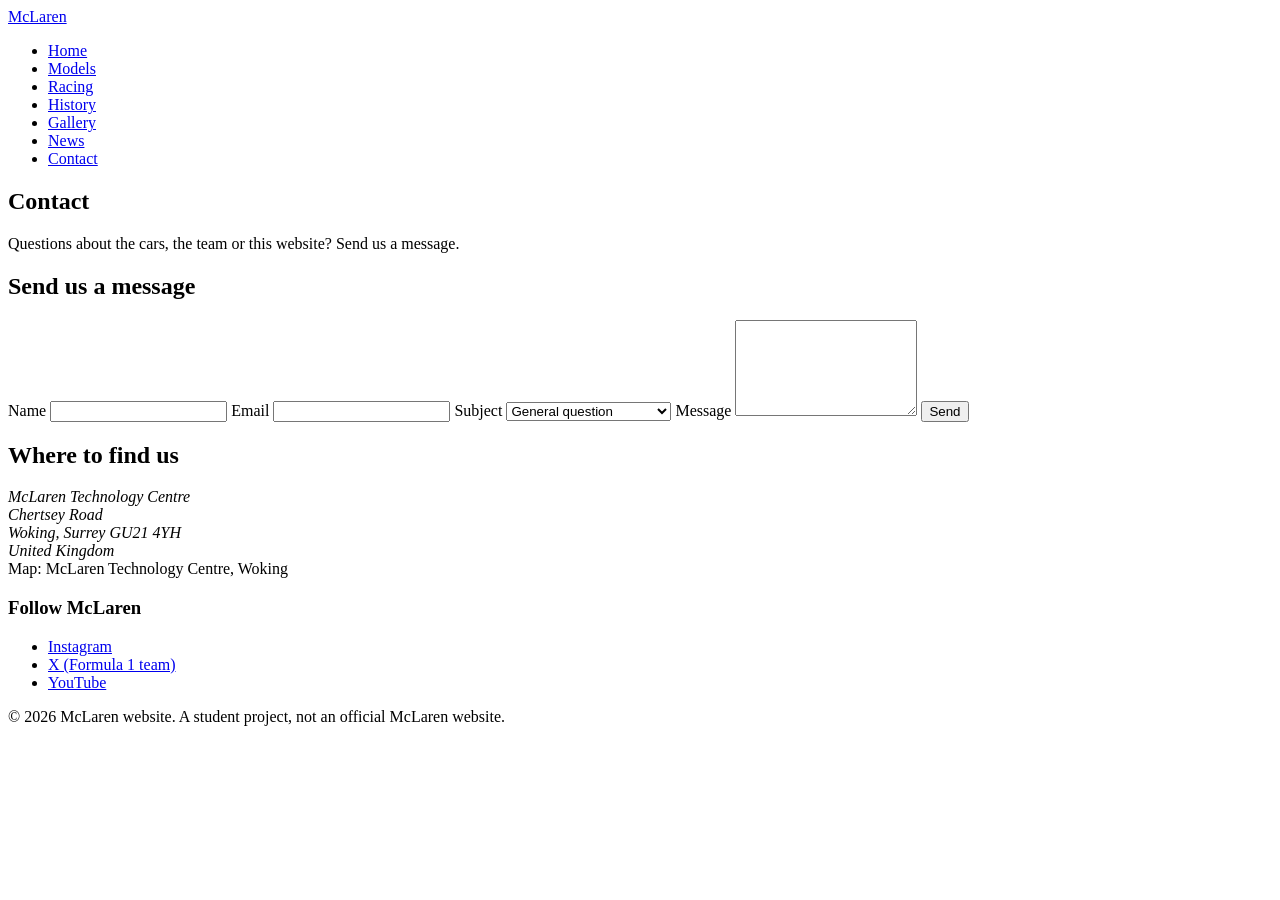
==== contact.html @ ed3c17c0 "finished html" ====
<!DOCTYPE html>
<html lang="en">
<head>
  <meta charset="UTF-8">
  <meta name="viewport" content="width=device-width, initial-scale=1.0">
  <title>McLaren | Contact</title>
  <link rel="stylesheet" href="style.css">
</head>
<body>

  <header class="site-header">
    <a href="index.html" class="logo">McLaren</a>
    <nav class="main-nav">
      <ul>
        <li><a href="index.html">Home</a></li>
        <li><a href="models.html">Models</a></li>
        <li><a href="racing.html">Racing</a></li>
        <li><a href="history.html">History</a></li>
        <li><a href="gallery.html">Gallery</a></li>
        <li><a href="news.html">News</a></li>
        <li><a href="contact.html" aria-current="page">Contact</a></li>
      </ul>
    </nav>
  </header>

  <main>

    <section class="page-intro">
      <h1>Contact</h1>
      <p>Questions about the cars, the team or this website? Send us a message.</p>
    </section>

    <div class="contact-layout">

      <!-- Form -->
      <section class="contact-form">
        <h2>Send us a message</h2>
        <form action="#" method="post">

          <label for="name">Name</label>
          <input type="text" id="name" name="name" required>

          <label for="email">Email</label>
          <input type="email" id="email" name="email" required>

          <label for="subject">Subject</label>
          <select id="subject" name="subject">
            <option value="general">General question</option>
            <option value="sales">Buying a McLaren</option>
            <option value="racing">Racing and the F1 team</option>
          </select>

          <label for="message">Message</label>
          <textarea id="message" name="message" rows="6" required></textarea>

          <button type="submit" class="btn btn-primary">Send</button>
        </form>
      </section>

      <!-- Info -->
      <section class="contact-info">
        <h2>Where to find us</h2>

        <address>
          McLaren Technology Centre<br>
          Chertsey Road<br>
          Woking, Surrey GU21 4YH<br>
          United Kingdom
        </address>

        <!-- PICTURE or MAP: embed a map of the McLaren Technology Centre -->
        <div class="placeholder map">Map: McLaren Technology Centre, Woking</div>

        <h3>Follow McLaren</h3>
        <ul class="social-links">
          <li><a href="https://www.instagram.com/mclaren/">Instagram</a></li>
          <li><a href="https://x.com/McLarenF1">X (Formula 1 team)</a></li>
          <li><a href="https://www.youtube.com/@McLaren">YouTube</a></li>
        </ul>
      </section>

    </div>

  </main>

  <footer class="site-footer">
    <p>&copy; 2026 McLaren website. A student project, not an official McLaren website.</p>
  </footer>

</body>
</html>
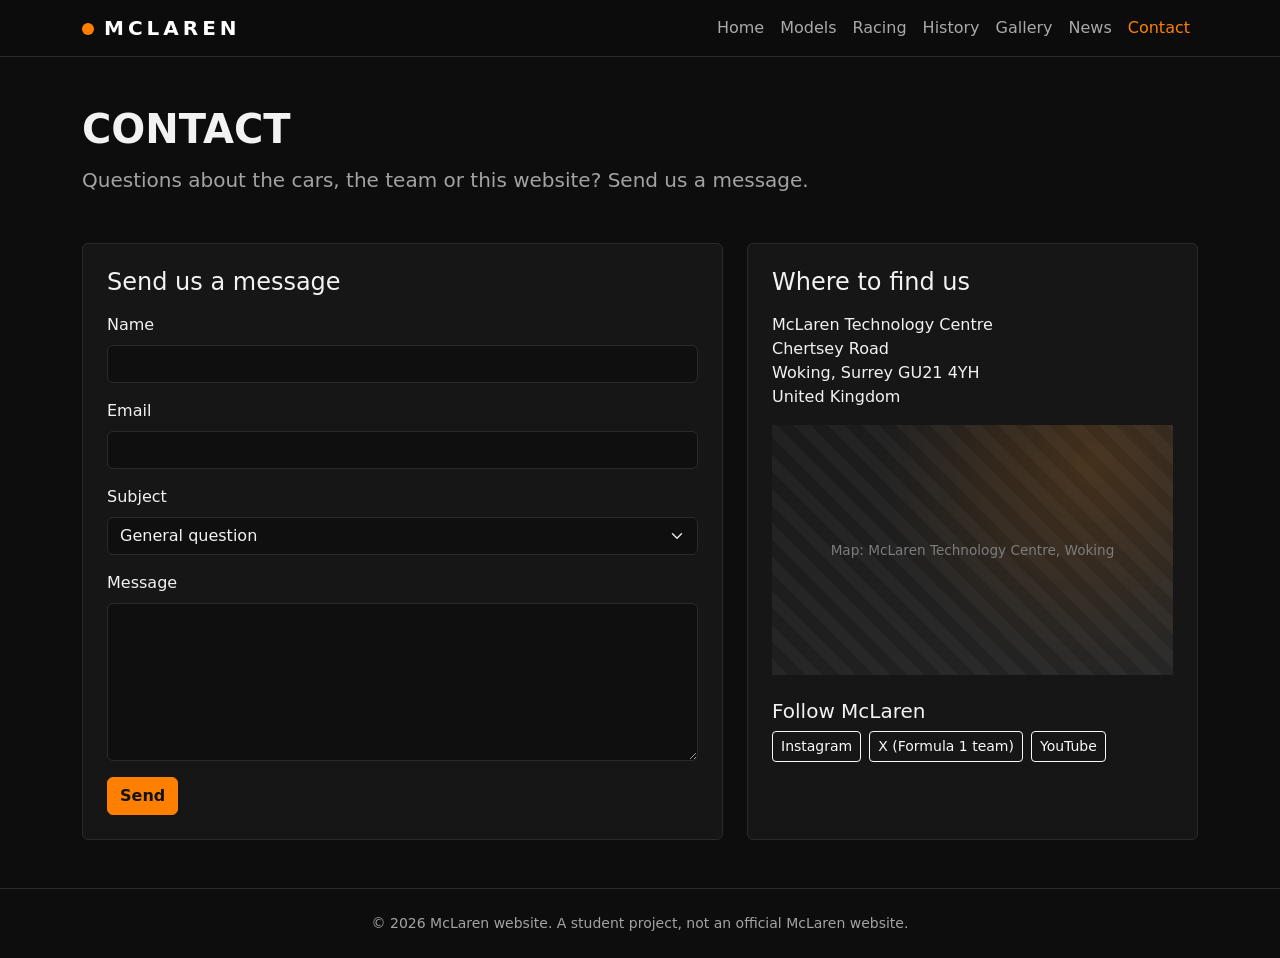
==== commit a5741d8a: "added css/bootstrap" ====
--- a/contact.html
+++ b/contact.html
@@ -1,91 +1,102 @@
 <!DOCTYPE html>
-<html lang="en">
+<html lang="en" data-bs-theme="dark">
 <head>
   <meta charset="UTF-8">
   <meta name="viewport" content="width=device-width, initial-scale=1.0">
   <title>McLaren | Contact</title>
+  <link rel="stylesheet" href="https://cdn.jsdelivr.net/npm/bootstrap@5.3.3/dist/css/bootstrap.min.css">
   <link rel="stylesheet" href="style.css">
 </head>
 <body>
 
-  <header class="site-header">
-    <a href="index.html" class="logo">McLaren</a>
-    <nav class="main-nav">
-      <ul>
-        <li><a href="index.html">Home</a></li>
-        <li><a href="models.html">Models</a></li>
-        <li><a href="racing.html">Racing</a></li>
-        <li><a href="history.html">History</a></li>
-        <li><a href="gallery.html">Gallery</a></li>
-        <li><a href="news.html">News</a></li>
-        <li><a href="contact.html" aria-current="page">Contact</a></li>
-      </ul>
-    </nav>
-  </header>
+  <nav class="navbar navbar-expand-md sticky-top border-bottom">
+    <div class="container">
+      <a class="navbar-brand" href="index.html">McLaren</a>
+      <button class="navbar-toggler" type="button" data-bs-toggle="collapse" data-bs-target="#menu" aria-controls="menu" aria-expanded="false" aria-label="Toggle navigation">
+        <span class="navbar-toggler-icon"></span>
+      </button>
+      <div class="collapse navbar-collapse" id="menu">
+        <ul class="navbar-nav ms-auto">
+          <li class="nav-item"><a class="nav-link" href="index.html">Home</a></li>
+          <li class="nav-item"><a class="nav-link" href="models.html">Models</a></li>
+          <li class="nav-item"><a class="nav-link" href="racing.html">Racing</a></li>
+          <li class="nav-item"><a class="nav-link" href="history.html">History</a></li>
+          <li class="nav-item"><a class="nav-link" href="gallery.html">Gallery</a></li>
+          <li class="nav-item"><a class="nav-link" href="news.html">News</a></li>
+          <li class="nav-item"><a class="nav-link active" aria-current="page" href="contact.html">Contact</a></li>
+        </ul>
+      </div>
+    </div>
+  </nav>
 
-  <main>
-
-    <section class="page-intro">
+  <main class="container py-5">
+    <div class="mb-5">
       <h1>Contact</h1>
-      <p>Questions about the cars, the team or this website? Send us a message.</p>
-    </section>
-
-    <div class="contact-layout">
+      <p class="lead text-secondary">Questions about the cars, the team or this website? Send us a message.</p>
+    </div>
+    <div class="row g-4">
 
       <!-- Form -->
-      <section class="contact-form">
-        <h2>Send us a message</h2>
-        <form action="#" method="post">
-
-          <label for="name">Name</label>
-          <input type="text" id="name" name="name" required>
-
-          <label for="email">Email</label>
-          <input type="email" id="email" name="email" required>
-
-          <label for="subject">Subject</label>
-          <select id="subject" name="subject">
-            <option value="general">General question</option>
-            <option value="sales">Buying a McLaren</option>
-            <option value="racing">Racing and the F1 team</option>
-          </select>
-
-          <label for="message">Message</label>
-          <textarea id="message" name="message" rows="6" required></textarea>
-
-          <button type="submit" class="btn btn-primary">Send</button>
-        </form>
+      <section class="col-lg-7">
+        <div class="card p-4 h-100">
+          <h2 class="h4 mb-3">Send us a message</h2>
+          <form action="#" method="post">
+            <div class="mb-3">
+              <label for="name" class="form-label">Name</label>
+              <input type="text" class="form-control" id="name" name="name" required>
+            </div>
+            <div class="mb-3">
+              <label for="email" class="form-label">Email</label>
+              <input type="email" class="form-control" id="email" name="email" required>
+            </div>
+            <div class="mb-3">
+              <label for="subject" class="form-label">Subject</label>
+              <select class="form-select" id="subject" name="subject">
+                <option value="general">General question</option>
+                <option value="sales">Buying a McLaren</option>
+                <option value="racing">Racing and the F1 team</option>
+              </select>
+            </div>
+            <div class="mb-3">
+              <label for="message" class="form-label">Message</label>
+              <textarea class="form-control" id="message" name="message" rows="6" required></textarea>
+            </div>
+            <button type="submit" class="btn btn-primary">Send</button>
+          </form>
+        </div>
       </section>
 
       <!-- Info -->
-      <section class="contact-info">
-        <h2>Where to find us</h2>
+      <section class="col-lg-5">
+        <div class="card p-4 h-100">
+          <h2 class="h4 mb-3">Where to find us</h2>
+          <address>
+            McLaren Technology Centre<br>
+            Chertsey Road<br>
+            Woking, Surrey GU21 4YH<br>
+            United Kingdom
+          </address>
 
-        <address>
-          McLaren Technology Centre<br>
-          Chertsey Road<br>
-          Woking, Surrey GU21 4YH<br>
-          United Kingdom
-        </address>
+          <!-- PICTURE or MAP: embed a map of the McLaren Technology Centre -->
+          <div class="img-placeholder mb-4">Map: McLaren Technology Centre, Woking</div>
 
-        <!-- PICTURE or MAP: embed a map of the McLaren Technology Centre -->
-        <div class="placeholder map">Map: McLaren Technology Centre, Woking</div>
-
-        <h3>Follow McLaren</h3>
-        <ul class="social-links">
-          <li><a href="https://www.instagram.com/mclaren/">Instagram</a></li>
-          <li><a href="https://x.com/McLarenF1">X (Formula 1 team)</a></li>
-          <li><a href="https://www.youtube.com/@McLaren">YouTube</a></li>
-        </ul>
+          <h3 class="h5">Follow McLaren</h3>
+          <div class="d-flex flex-wrap gap-2">
+            <a href="https://www.instagram.com/mclaren/" class="btn btn-sm btn-outline-light">Instagram</a>
+            <a href="https://x.com/McLarenF1" class="btn btn-sm btn-outline-light">X (Formula 1 team)</a>
+            <a href="https://www.youtube.com/@McLaren" class="btn btn-sm btn-outline-light">YouTube</a>
+          </div>
+        </div>
       </section>
 
     </div>
 
   </main>
 
-  <footer class="site-footer">
-    <p>&copy; 2026 McLaren website. A student project, not an official McLaren website.</p>
+  <footer class="border-top py-4 text-center text-secondary small">
+    <div class="container">&copy; 2026 McLaren website. A student project, not an official McLaren website.</div>
   </footer>
 
+  <script src="https://cdn.jsdelivr.net/npm/bootstrap@5.3.3/dist/js/bootstrap.bundle.min.js"></script>
 </body>
 </html>
--- a/style.css
+++ b/style.css
@@ -0,0 +1,208 @@
+/* ==========================================================
+   McLaren website: small stylesheet on top of Bootstrap 5.
+   Bootstrap does the layout. This file only adds the dark
+   theme colours, the papaya-orange accent and a few extras.
+   ========================================================== */
+
+/* ---------- Colours ---------- */
+:root {
+  --papaya: #ff8000;
+  --papaya-dark: #e06f00;
+}
+
+[data-bs-theme="dark"] {
+  --bs-body-bg: #0d0d0d;
+  --bs-body-color: #f2f2f2;
+  --bs-secondary-color: #a3a3a3;
+  --bs-border-color: #2a2a2a;
+  --bs-link-color: var(--papaya);
+  --bs-link-hover-color: #ffa040;
+  --bs-link-color-rgb: 255, 128, 0;
+  --bs-link-hover-color-rgb: 255, 160, 64;
+}
+
+/* ---------- Text ---------- */
+h1,
+.display-3 {
+  font-weight: 800;
+  text-transform: uppercase;
+}
+
+h1 {
+  margin-bottom: 0.75rem;
+}
+
+/* Bootstrap's grey text is too dark on this background */
+.text-secondary {
+  color: var(--bs-secondary-color) !important;
+}
+
+h2, h3 {
+  font-weight: 700;
+}
+
+/* ---------- Navigation ---------- */
+.navbar {
+  background: rgba(13, 13, 13, 0.9);
+  backdrop-filter: blur(10px);
+}
+
+.navbar-brand {
+  font-weight: 800;
+  letter-spacing: 0.2em;
+  text-transform: uppercase;
+}
+
+.navbar-brand::before {
+  content: "";
+  display: inline-block;
+  width: 12px;
+  height: 12px;
+  margin-right: 10px;
+  border-radius: 50%;
+  background: var(--papaya);
+}
+
+.nav-link.active {
+  color: var(--papaya) !important;
+}
+
+/* ---------- Buttons: Bootstrap's primary becomes papaya ---------- */
+.btn-primary {
+  --bs-btn-color: #111;
+  --bs-btn-bg: var(--papaya);
+  --bs-btn-border-color: var(--papaya);
+  --bs-btn-hover-color: #111;
+  --bs-btn-hover-bg: var(--papaya-dark);
+  --bs-btn-hover-border-color: var(--papaya-dark);
+  --bs-btn-active-color: #111;
+  --bs-btn-active-bg: var(--papaya-dark);
+  --bs-btn-active-border-color: var(--papaya-dark);
+  font-weight: 600;
+}
+
+.btn-outline-light:hover {
+  --bs-btn-hover-bg: var(--papaya);
+  --bs-btn-hover-border-color: var(--papaya);
+  --bs-btn-hover-color: #111;
+}
+
+.btn-outline-secondary {
+  --bs-btn-hover-bg: var(--papaya);
+  --bs-btn-hover-border-color: var(--papaya);
+  --bs-btn-hover-color: #111;
+}
+
+/* ---------- Cards, badges, form fields ---------- */
+.card {
+  --bs-card-bg: #161616;
+  --bs-card-border-color: #2a2a2a;
+  --bs-card-cap-bg: #161616;
+}
+
+.badge-papaya {
+  background: rgba(255, 128, 0, 0.15);
+  color: var(--papaya);
+  text-transform: uppercase;
+  letter-spacing: 0.08em;
+}
+
+.form-control,
+.form-select {
+  background-color: #0f0f0f;
+}
+
+.form-control:focus,
+.form-select:focus {
+  border-color: var(--papaya);
+  box-shadow: 0 0 0 0.25rem rgba(255, 128, 0, 0.25);
+}
+
+/* ---------- Home: hero ---------- */
+.hero {
+  min-height: 75vh;
+  background:
+    radial-gradient(ellipse at 75% 30%, rgba(255, 128, 0, 0.4), transparent 60%),
+    linear-gradient(160deg, #1d1d1d, #0d0d0d);
+  /* Once you have a hero photo, use this instead:
+  background:
+    linear-gradient(to top, rgba(13, 13, 13, 0.95), rgba(13, 13, 13, 0.3)),
+    url("images/hero.jpg") center / cover; */
+}
+
+/* ---------- Pictures ----------
+   .img-placeholder is the grey box shown until you add real pictures.
+   Replace a box with <img src="images/x.jpg" alt="..." class="img-fluid rounded">. */
+.img-placeholder {
+  display: flex;
+  align-items: center;
+  justify-content: center;
+  aspect-ratio: 16 / 10;
+  padding: 1rem;
+  border-radius: 0.5rem;
+  text-align: center;
+  font-size: 0.85rem;
+  color: #7d7d7d;
+  background:
+    radial-gradient(circle at 80% 15%, rgba(255, 128, 0, 0.16), transparent 55%),
+    repeating-linear-gradient(45deg, rgba(255, 255, 255, 0.03) 0 12px, transparent 12px 24px),
+    linear-gradient(135deg, #1a1a1a, #262626);
+}
+
+.card > .img-placeholder {
+  border-radius: 0;
+}
+
+.img-placeholder.wide { aspect-ratio: 16 / 9; }
+.img-placeholder.tall { aspect-ratio: 3 / 4; }
+.img-placeholder.square { aspect-ratio: 1; }
+.img-placeholder.fill { aspect-ratio: auto; height: 100%; min-height: 200px; border-radius: 0; }
+
+/* ---------- Racing ---------- */
+.nat {
+  color: var(--papaya);
+  font-size: 0.78rem;
+  font-weight: 700;
+  letter-spacing: 0.1em;
+  text-transform: uppercase;
+}
+
+.mclaren-row {
+  --bs-table-bg: rgba(255, 128, 0, 0.16);
+  --bs-table-color: #fff;
+}
+
+/* Standings table: narrow position column */
+.table th:first-child,
+.table td:first-child {
+  width: 5rem;
+}
+
+/* ---------- History: timeline ---------- */
+.timeline {
+  position: relative;
+  margin: 0;
+  padding-left: 2rem;
+  border-left: 2px solid var(--bs-border-color);
+}
+
+.timeline li {
+  position: relative;
+  padding-bottom: 1.5rem;
+}
+
+.timeline li::before {
+  content: "";
+  position: absolute;
+  top: 0.4rem;
+  left: calc(-2rem - 7px);
+  width: 12px;
+  height: 12px;
+  border-radius: 50%;
+  background: var(--papaya);
+  box-shadow: 0 0 0 4px var(--bs-body-bg);
+}
+
+.timeline h3 {
+  color: var(--papaya);
+}
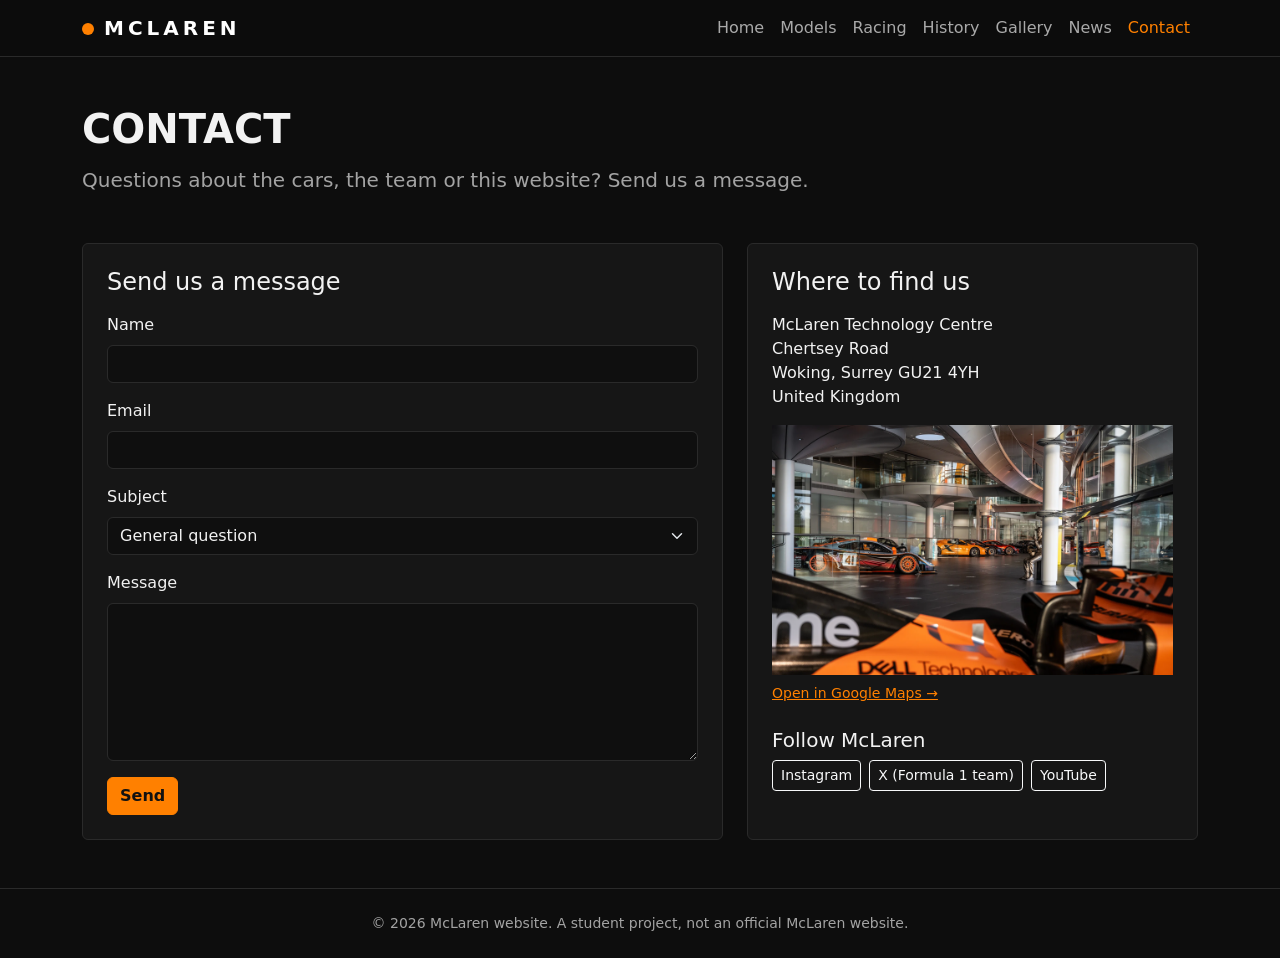
==== commit d0ee44f8: "Place pictures across all pages and polish carousel - Replace placeholders with real images on home," ====
--- a/contact.html
+++ b/contact.html
@@ -77,8 +77,8 @@
             United Kingdom
           </address>
 
-          <!-- PICTURE or MAP: embed a map of the McLaren Technology Centre -->
-          <div class="img-placeholder mb-4">Map: McLaren Technology Centre, Woking</div>
+          <img src="pictures/McLaren%20Technology%20Centre.jpg" class="pic mb-2" alt="Inside the McLaren Technology Centre in Woking" loading="lazy">
+          <p class="small mb-4"><a href="https://www.google.com/maps/search/?api=1&amp;query=McLaren+Technology+Centre+Woking" target="_blank" rel="noopener">Open in Google Maps &rarr;</a></p>
 
           <h3 class="h5">Follow McLaren</h3>
           <div class="d-flex flex-wrap gap-2">
--- a/style.css
+++ b/style.css
@@ -124,10 +124,14 @@
   background:
     radial-gradient(ellipse at 75% 30%, rgba(255, 128, 0, 0.4), transparent 60%),
     linear-gradient(160deg, #1d1d1d, #0d0d0d);
-  /* Once you have a hero photo, use this instead:
   background:
-    linear-gradient(to top, rgba(13, 13, 13, 0.95), rgba(13, 13, 13, 0.3)),
-    url("images/hero.jpg") center / cover; */
+    linear-gradient(to top, rgba(13, 13, 13, 0.97) 5%, rgba(13, 13, 13, 0.55) 60%, rgba(13, 13, 13, 0.35)),
+    url("pictures/McLaren%20Technology%20Centre.jpg") center / cover;
+}
+
+.hero h1,
+.hero .lead {
+  text-shadow: 0 2px 12px rgba(0, 0, 0, 0.6);
 }
 
 /* ---------- Pictures ----------
@@ -153,10 +157,98 @@
   border-radius: 0;
 }
 
+/* Real pictures: every image fills a fixed-ratio frame and is cropped to fit,
+   so cards line up even when the photos have different shapes.
+   Adjust the crop of one picture with style="object-position: 50% 30%;" */
+.pic {
+  display: block;
+  width: 100%;
+  aspect-ratio: 16 / 10;
+  object-fit: cover;
+  border-radius: 0.5rem;
+}
+
+.card > .pic {
+  border-radius: 0;
+}
+
+.pic-wide { aspect-ratio: 16 / 9; }
+.pic-tall { aspect-ratio: 3 / 4; object-position: 50% 20%; background: #fff; }
+
+/* News: picture that fills the whole side of a card */
+.img-fill {
+  display: block;
+  width: 100%;
+  height: 100%;
+  min-height: 200px;
+  object-fit: cover;
+}
+
+/* Round driver portraits (the source pictures have white backgrounds) */
+.avatar {
+  display: block;
+  width: 150px;
+  height: 150px;
+  object-fit: cover;
+  object-position: 50% 20%;
+  border-radius: 50%;
+  background: #fff;
+  border: 3px solid var(--papaya);
+}
+
 .img-placeholder.wide { aspect-ratio: 16 / 9; }
 .img-placeholder.tall { aspect-ratio: 3 / 4; }
 .img-placeholder.square { aspect-ratio: 1; }
 .img-placeholder.fill { aspect-ratio: auto; height: 100%; min-height: 200px; border-radius: 0; }
+
+/* ---------- Home: carousel ---------- */
+.carousel-slide {
+  aspect-ratio: 21 / 9;
+  border-radius: 0;
+  object-fit: cover;
+}
+
+@media (max-width: 767.98px) {
+  .carousel-slide { aspect-ratio: 16 / 10; }
+}
+
+/* Dark gradient behind captions so the text stays readable over photos */
+.carousel-caption {
+  left: 0;
+  right: 0;
+  bottom: 0;
+  padding: 3rem 4rem 2.5rem;
+  background: linear-gradient(to top, rgba(13, 13, 13, 0.85), rgba(13, 13, 13, 0.4) 60%, transparent);
+}
+
+.carousel-caption h3 {
+  color: var(--papaya);
+  text-shadow: 0 1px 4px rgba(0, 0, 0, 0.6);
+}
+
+.carousel-caption p {
+  color: #fff;
+  text-shadow: 0 1px 4px rgba(0, 0, 0, 0.6);
+}
+
+/* Keep the arrows white and the indicator bars papaya, whatever the page theme does */
+#homeCarousel .carousel-control-prev-icon,
+#homeCarousel .carousel-control-next-icon {
+  filter: none;
+}
+
+#homeCarousel .carousel-indicators [data-bs-target] {
+  background-color: var(--papaya);
+  opacity: 0.5;
+}
+
+#homeCarousel .carousel-indicators .active {
+  opacity: 1;
+}
+
+@media (max-width: 575.98px) {
+  .carousel-caption { padding: 2rem 3rem 2.5rem; }
+}
 
 /* ---------- Racing ---------- */
 .nat {
